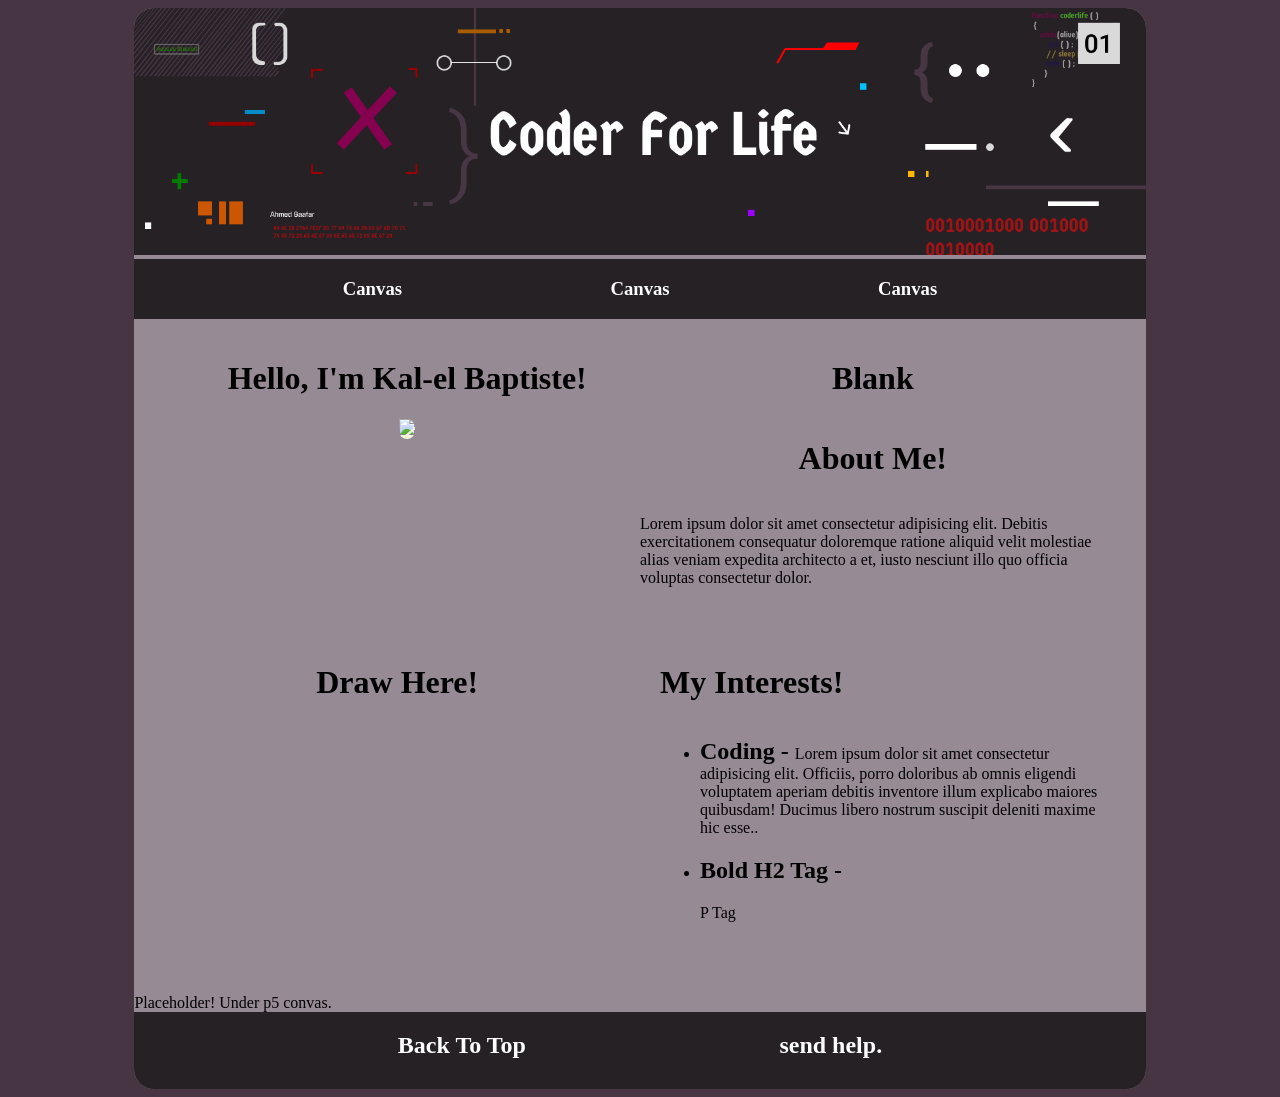
==== index.html @ 422042d4 "p5 canvas doesn't resize properly" ====
<!DOCTYPE html>
<html lang="en">
    <head>
        <meta charset="UTF-8">
        <title>Hello, I'm Kal-el Baptiste!</title>
        <link rel="stylesheet" href="style.css">
    </head>

    <body>
        <div class="main-content">
            <header>

                <div class="banner" id="coder-for-life-div">
                    <img class="round-top" src="images/banner.png">
                </div>
    
                <!-- NAGIVATION BAR -->
                <nav>
                    <div>
                        <div>
                            <a href="#p5-div" class="nav-link">
                                <h3>
                                    Canvas
                                </h3>                            
                            </a>
                        </div>
    
                        <div>
                            <a href="#p5-div" class="nav-link">
                                <h3>
                                    Canvas
                                </h3>                            
                            </a>
                        </div>
    
                        <div>
                            <a href="#p5-div" class="nav-link">
                                <h3>
                                    Canvas
                                </h3>                            
                            </a>
                        </div>
                    </div>
                </nav>
            </header>

            <div class="two-columns" id="start">
                <!-- NAME + PFP -->
                <div id="identity">
                    <h1>
                        Hello, I'm Kal-el Baptiste!
                    </h1>
                    <!-- 200 x 200-->
                    <div class="image-container image-wrapper">
                        <img id="pfp" src="https://media.tenor.com/AkIq9GWuzTUAAAAj/google-emoji.gif">
                    </div>
                </div>
    
                <div >
                    <div class="about-me">
                        <h1>
                            Blank
                        </h1>
                    </div>
                    <div class="about-me">
                        <h1>
                            About Me!
                        </h1>
                        <p>
                            Lorem ipsum dolor sit amet consectetur adipisicing elit. Debitis exercitationem consequatur doloremque ratione aliquid velit molestiae alias veniam expedita architecto a et, iusto nesciunt illo quo officia voluptas consectetur dolor.
                        </p>
                    </div>
                </div>

            </div>
 
            <!-- P5 CANVAS -->
            <div class="two-columns">   
                <div id="p5-div">
                    <h1>Draw Here!</h1>
                    <script src="https://cdn.jsdelivr.net/npm/p5@1.11.8/lib/p5.min.js"></script>
                    <script src="sketch.js"></script>
                </div>

                <!-- INTEREST LIST-->
                <div id="interests">
                    <h1>
                        My Interests!
                    </h1>
                    <ul>
                        <li>
                            <div>
                                <h2 class="inline">
                                    <strong>
                                        Coding -
                                    </strong>
                                </h2>

                                <p class="inline">
                                    Lorem ipsum dolor sit amet consectetur adipisicing elit. Officiis, porro doloribus ab omnis eligendi voluptatem aperiam debitis inventore illum explicabo maiores quibusdam! Ducimus libero nostrum suscipit deleniti maxime hic esse..
                                </p>                                
                            </div>
                        </li>
                        <li>
                            <h2>
                                <strong>
                                    Bold H2 Tag -
                                </strong>
                            </h2>
                            <p>
                                P Tag
                            </p>
                        </li>
                    </ul>
                </div>            
            </div>

            <div>
                Placeholder!
                Under p5 convas.
            </div>

            <footer>
                <nav class="bottom-nav">
                    <div>
                        <div>
                            <h1>
                                Back To Top
                            </h1>
                        </div>
        
                        <div>
                            <h1>
                                send help.
                            </h1>
                        </div>
                    </div>
                </nav>
            </footer>
        </div>

    </body>
</html>
---- style.css ----
/* THis makes padding included in div sizes instead of adding on after */
* {
    box-sizing: border-box;
  }
  
/* Auto scroll is smooth instead of instant */
html {
    scroll-behavior: smooth;
}

body {
    background-color: #473543;
}

nav {
    background-color: #262125;
}

/* The carrot means to only apply to first child */
nav > div {
    display: flex;
    color: white;
    justify-content: space-evenly;
}

footer {
    background-color: #262125;
    color: white;
    padding-left: 10px;
    padding-right: 10px;
    padding-bottom: 10px;
    border-bottom-left-radius: 20px;
    border-bottom-right-radius: 20px;
}

footer > nav > div {
    display: flex;
    color: white;
    justify-content: space-evenly;
}

li {
    margin-bottom: 10px;
}


.main-content {
    margin: auto;
    /* OLD BG COLOR -> rgb(167, 167, 167)  */
    background-color:#968a94;
    width: 80%;
    border-radius: 20px;
}

.banner img{
    width: 100%;
}

.nav-link{
    text-decoration: none;   /* removes underline */
    color: inherit; /* Makes sure the link doesn't turn blue */
}

.image-container{
    background-color: beige;
    border-radius: 100px;
}

.image-wrapper {
    display: inline-block; /* Makes div shrink to inside items */
}

.two-columns {
    display: flex;
    flex-direction: row;
    align-items: baseline;
}

.round-top {
    border-top-left-radius: 20px;
    border-top-right-radius: 20px;
}

.inline{
    display: inline;
}

.list-item-container {
    display: flex;
    align-items: baseline;
    gap: 5px;
}

#coder-for-life-div {
    border-color: white;
    border-width: 4px;
}

#identity{
    display: flex;
    flex-direction: column;
    flex-shrink: 0; /* Displays name on a line instead of wrapping */
    width: 50%;
    align-items: center;
    padding-left: 40px;
}

#p5-div {
    display: flex;
    padding-top: 40px;
    padding-bottom: 40px;
    padding-left: 40px;
    padding-right: 20px;

    width: 50%;
    flex-direction: column;
    align-items: center; /* Centers column items */
}

#interests {
    display: flex;
    flex-direction: column;
    padding-top: 40px;
    padding-bottom: 40px;
    padding-left: 20px;
    padding-right: 40px;
    width: 50%;
}

#pfp {
    width: 100%;
}

#start {
    display: flex;
    justify-content: space-between;
    margin-top: 20px;
}

.about-me {
    display: flex;
    flex-direction: column;
    align-items: center;
    padding-right: 40px;
}

#bottom-nav {
    background-color: none;
}
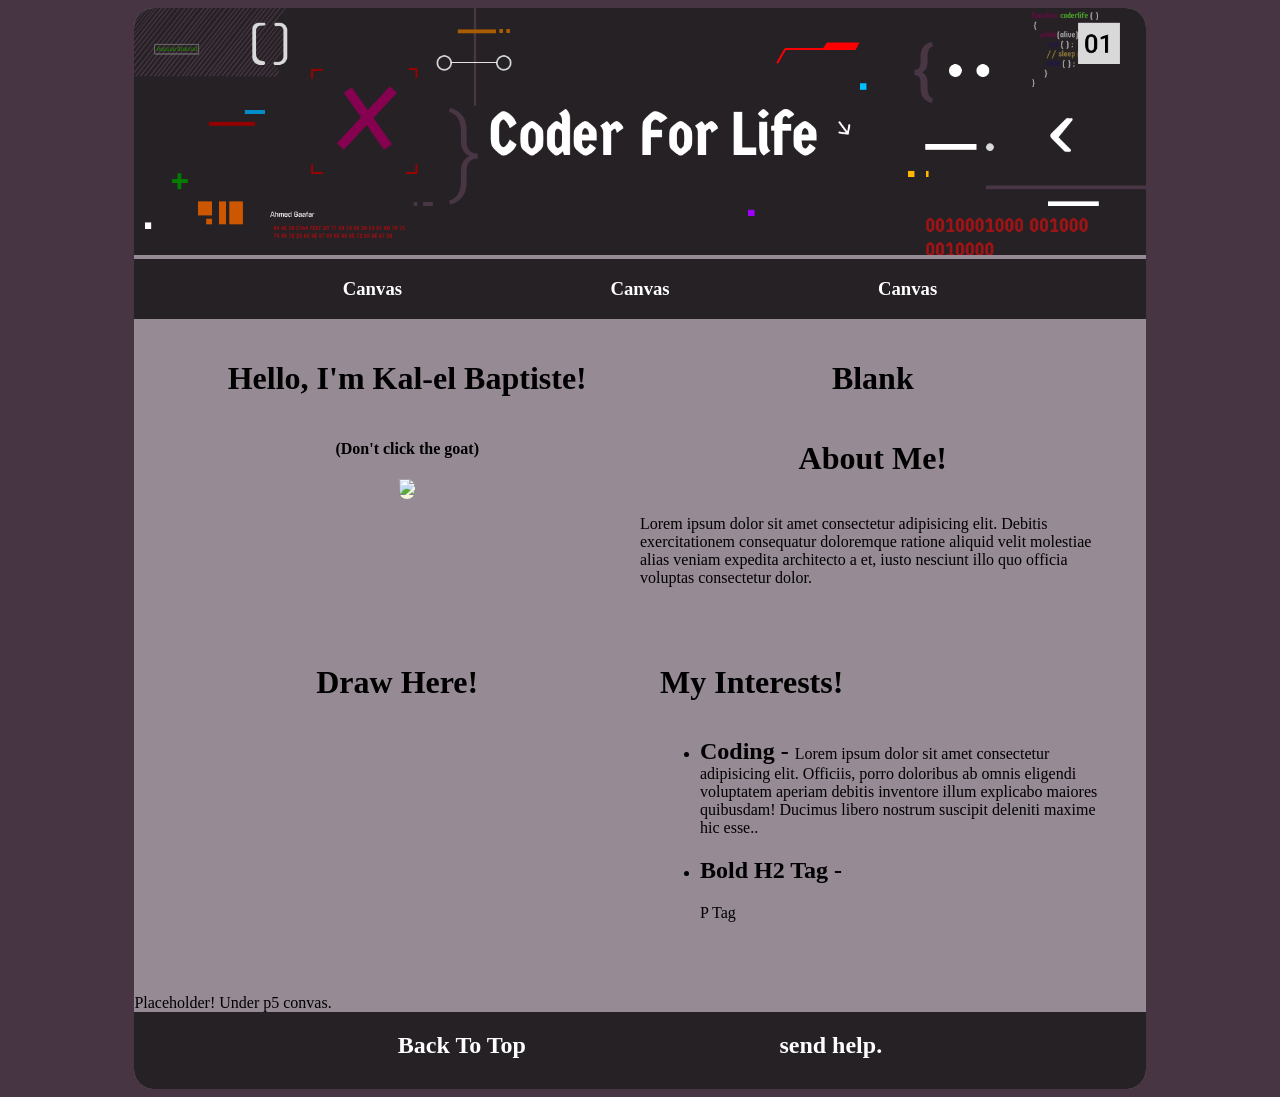
==== commit 834e4977: "pfp bounces and rotates now" ====
--- a/index.html
+++ b/index.html
@@ -4,6 +4,9 @@
         <meta charset="UTF-8">
         <title>Hello, I'm Kal-el Baptiste!</title>
         <link rel="stylesheet" href="style.css">
+        <script src="https://cdn.jsdelivr.net/npm/p5@1.11.8/lib/p5.min.js"></script>
+        <script src="sketch.js"></script>
+        <script defer src="main.js"></script>
     </head>
 
     <body>
@@ -18,7 +21,7 @@
                 <nav>
                     <div>
                         <div>
-                            <a href="#p5-div" class="nav-link">
+                            <a href="#p5-div" id="nav-canvas" class="nav-link">
                                 <h3>
                                     Canvas
                                 </h3>                            
@@ -50,8 +53,9 @@
                     <h1>
                         Hello, I'm Kal-el Baptiste!
                     </h1>
+                    <h4 id="pfp-subheading">(Don't click the goat)</h4>
                     <!-- 200 x 200-->
-                    <div class="image-container image-wrapper">
+                    <div id="pfp-div" class="image-container image-wrapper">
                         <img id="pfp" src="https://media.tenor.com/AkIq9GWuzTUAAAAj/google-emoji.gif">
                     </div>
                 </div>
@@ -78,8 +82,6 @@
             <div class="two-columns">   
                 <div id="p5-div">
                     <h1>Draw Here!</h1>
-                    <script src="https://cdn.jsdelivr.net/npm/p5@1.11.8/lib/p5.min.js"></script>
-                    <script src="sketch.js"></script>
                 </div>
 
                 <!-- INTEREST LIST-->
@@ -120,13 +122,17 @@
                 Under p5 convas.
             </div>
 
+            <!-- FOOTER -->
             <footer>
                 <nav class="bottom-nav">
                     <div>
                         <div>
-                            <h1>
-                                Back To Top
-                            </h1>
+                            <a href="#coder-for-life-div" class="nav-link">
+                                <h1>
+                                    Back To Top
+                                </h1>                                
+                            </a>
+
                         </div>
         
                         <div>
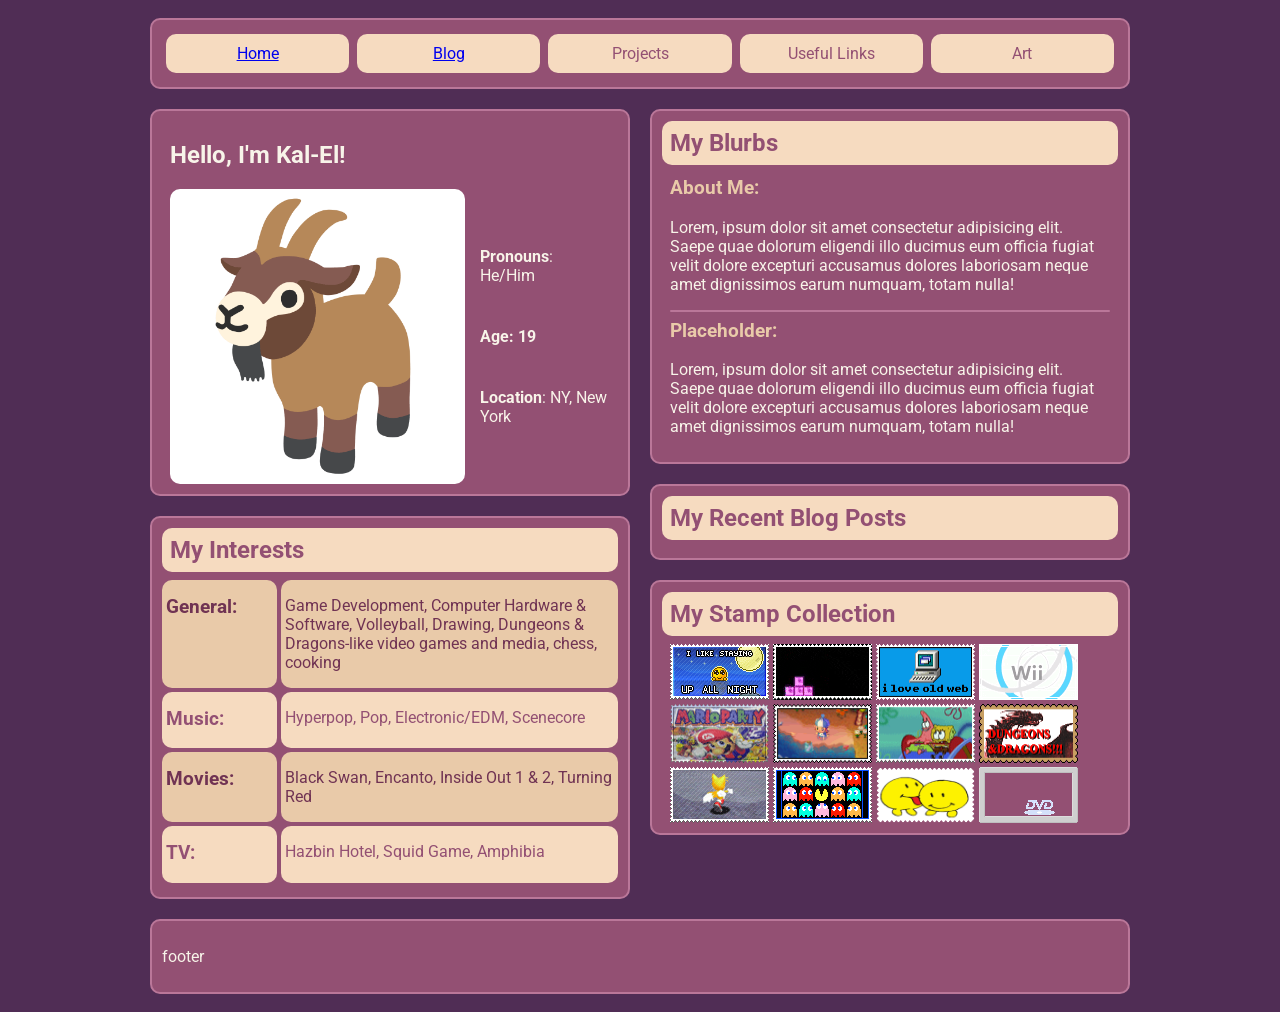
==== commit e37f166f: "total makeover in progress" ====
--- a/index.html
+++ b/index.html
@@ -1,149 +1,158 @@
-<!DOCTYPE html>
+<!doctype html>
 <html lang="en">
-    <head>
-        <meta charset="UTF-8">
-        <title>Hello, I'm Kal-el Baptiste!</title>
-        <link rel="stylesheet" href="style.css">
-        <script src="https://cdn.jsdelivr.net/npm/p5@1.11.8/lib/p5.min.js"></script>
-        <script src="sketch.js"></script>
-        <script defer src="main.js"></script>
-    </head>
-
-    <body>
-        <div class="main-content">
-            <header>
-
-                <div class="banner" id="coder-for-life-div">
-                    <img class="round-top" src="images/banner.png">
-                </div>
-    
-                <!-- NAGIVATION BAR -->
-                <nav>
-                    <div>
-                        <div>
-                            <a href="#p5-div" id="nav-canvas" class="nav-link">
-                                <h3>
-                                    Canvas
-                                </h3>                            
-                            </a>
-                        </div>
-    
-                        <div>
-                            <a href="#p5-div" class="nav-link">
-                                <h3>
-                                    Canvas
-                                </h3>                            
-                            </a>
-                        </div>
-    
-                        <div>
-                            <a href="#p5-div" class="nav-link">
-                                <h3>
-                                    Canvas
-                                </h3>                            
-                            </a>
-                        </div>
-                    </div>
-                </nav>
-            </header>
-
-            <div class="two-columns" id="start">
-                <!-- NAME + PFP -->
-                <div id="identity">
-                    <h1>
-                        Hello, I'm Kal-el Baptiste!
-                    </h1>
-                    <h4 id="pfp-subheading">(Don't click the goat)</h4>
-                    <!-- 200 x 200-->
-                    <div id="pfp-div" class="image-container image-wrapper">
-                        <img id="pfp" src="https://media.tenor.com/AkIq9GWuzTUAAAAj/google-emoji.gif">
-                    </div>
-                </div>
-    
-                <div >
-                    <div class="about-me">
-                        <h1>
-                            Blank
-                        </h1>
-                    </div>
-                    <div class="about-me">
-                        <h1>
-                            About Me!
-                        </h1>
-                        <p>
-                            Lorem ipsum dolor sit amet consectetur adipisicing elit. Debitis exercitationem consequatur doloremque ratione aliquid velit molestiae alias veniam expedita architecto a et, iusto nesciunt illo quo officia voluptas consectetur dolor.
-                        </p>
-                    </div>
-                </div>
-
+  <head>
+    <meta charset="UTF-8" />
+    <meta name="viewport" content="width=device-width, initial-scale=1.0" />
+    <link rel="stylesheet" href="style.css" />
+    <link
+      rel="icon"
+      type="image/gif"
+      href="images\favicons\tumblr_ccd14fd759ad446eeae8bb793a7dcb94_1b501dcc_75.webp"
+    />
+    <title>Kalelium</title>
+  </head>
+  <body>
+    <header>
+      <div id="header-div" class="default-card">
+        <nav>
+          <div><a href="index.html">Home</a></div>
+          <div><a href="blog.html">Blog</a></div>
+          <div>Projects</div>
+          <div>Useful Links</div>
+          <div>Art</div>
+        </nav>
+      </div>
+    </header>
+    <main>
+      <!-- First Column -->
+      <div id="column-1">
+        <!-- Greeting, pfp, & basic info Card-->
+        <div class="default-card">
+          <div id="me" class="content-div">
+            <div id="my-greeting">
+              <h2>Hello, I'm Kal-El!</h2>
             </div>
- 
-            <!-- P5 CANVAS -->
-            <div class="two-columns">   
-                <div id="p5-div">
-                    <h1>Draw Here!</h1>
-                </div>
-
-                <!-- INTEREST LIST-->
-                <div id="interests">
-                    <h1>
-                        My Interests!
-                    </h1>
-                    <ul>
-                        <li>
-                            <div>
-                                <h2 class="inline">
-                                    <strong>
-                                        Coding -
-                                    </strong>
-                                </h2>
-
-                                <p class="inline">
-                                    Lorem ipsum dolor sit amet consectetur adipisicing elit. Officiis, porro doloribus ab omnis eligendi voluptatem aperiam debitis inventore illum explicabo maiores quibusdam! Ducimus libero nostrum suscipit deleniti maxime hic esse..
-                                </p>                                
-                            </div>
-                        </li>
-                        <li>
-                            <h2>
-                                <strong>
-                                    Bold H2 Tag -
-                                </strong>
-                            </h2>
-                            <p>
-                                P Tag
-                            </p>
-                        </li>
-                    </ul>
-                </div>            
+            <div id="pic-and-info">
+              <img src="images/goat.png" />
+              <ul id="me-list">
+                <li><b>Pronouns</b>: He/Him</li>
+                <li><b>Age: 19</b></li>
+                <li><b>Location</b>: NY, New York</li>
+              </ul>
             </div>
-
-            <div>
-                Placeholder!
-                Under p5 convas.
-            </div>
-
-            <!-- FOOTER -->
-            <footer>
-                <nav class="bottom-nav">
-                    <div>
-                        <div>
-                            <a href="#coder-for-life-div" class="nav-link">
-                                <h1>
-                                    Back To Top
-                                </h1>                                
-                            </a>
-
-                        </div>
-        
-                        <div>
-                            <h1>
-                                send help.
-                            </h1>
-                        </div>
-                    </div>
-                </nav>
-            </footer>
+          </div>
         </div>
 
-    </body>
-</html>+        <!-- Interests Card -->
+        <div id="interests" class="default-card title-card">
+          <div id="interest-content-div" class="content-div">
+            <div id="interest-holder">
+              <div id="interest-row-1" class="interest-row">
+                <div id="interest-title-div-1" class="interest-title-div">
+                  <h3>General:</h3>
+                </div>
+                <div id="interest-body-div-1" class="interest-body-div">
+                  <p>
+                    Game Development, Computer Hardware & Software, Volleyball,
+                    Drawing, Dungeons & Dragons-like video games and media,
+                    chess, cooking
+                  </p>
+                </div>
+              </div>
+              <div id="interest-row-2" class="interest-row interest-row-alt">
+                <div id="interest-title-div-2" class="interest-title-div">
+                  <h3>Music:</h3>
+                </div>
+                <div id="interest-body-div-2" class="interest-body-div">
+                  <p>Hyperpop, Pop, Electronic/EDM, Scenecore</p>
+                </div>
+              </div>
+              <div id="interest-row-3" class="interest-row">
+                <div id="interest-title-div-3" class="interest-title-div">
+                  <h3>Movies:</h3>
+                </div>
+                <div id="interest-body-div-3" class="interest-body-div">
+                  <p>Black Swan, Encanto, Inside Out 1 & 2, Turning Red</p>
+                </div>
+              </div>
+              <div id="interest-row-4" class="interest-row interest-row-alt">
+                <div id="interest-title-div-4" class="interest-title-div">
+                  <h3>TV:</h3>
+                </div>
+                <div id="interest-body-div-4" class="interest-body-div">
+                  <p>Hazbin Hotel, Squid Game, Amphibia</p>
+                </div>
+              </div>
+            </div>
+          </div>
+        </div>
+      </div>
+
+      <!-- Second Column -->
+      <div id="column-2">
+        <!-- Blurb Card -->
+        <div id="blurbs" class="default-card title-card">
+          <div class="content-div">
+            <div id="about-me-div" class="blurb-label-div">
+              <h3><b>About Me</b>:</h3>
+            </div>
+            <div>
+              <p>
+                Lorem, ipsum dolor sit amet consectetur adipisicing elit. Saepe
+                quae dolorum eligendi illo ducimus eum officia fugiat velit
+                dolore excepturi accusamus dolores laboriosam neque amet
+                dignissimos earum numquam, totam nulla!
+              </p>
+            </div>
+            <hr />
+            <div class="blurb-label-div">
+              <h3><b>Placeholder</b>:</h3>
+            </div>
+            <div>
+              <p>
+                Lorem, ipsum dolor sit amet consectetur adipisicing elit. Saepe
+                quae dolorum eligendi illo ducimus eum officia fugiat velit
+                dolore excepturi accusamus dolores laboriosam neque amet
+                dignissimos earum numquam, totam nulla!
+              </p>
+            </div>
+          </div>
+        </div>
+
+        <!-- blog card-->
+        <div id="blog-preview" class="default-card title-card">
+          <div class="content-div"></div>
+        </div>
+
+        <!-- Stamps -->
+        <div id="stamps" class="default-card title-card">
+          <div class="content-div">
+            <div id="stamp-div">
+              <div>
+                <img src="images/stamps/i-like-staying-up.gif" />
+                <img src="images/stamps/tetras-stamp.gif" />
+                <img src="images/stamps/i-love-old-web.png" />
+                <img src="images/stamps/wii.gif" />
+                <img src="images\stamps\mario-party.gif" />
+                <img src="images\stamps\animal-crossing-beach.gif" />
+                <img src="images\stamps\spongebob-patrick-rollercoaster.gif" />
+                <img src="images\stamps\dnd-dragon.png" />
+                <img src="images\stamps\tails-walking-circles.webp" />
+                <img src="images\stamps\pacman.gif" />
+                <img src="images\stamps\smile-licking-smile.png" />
+                <img src="images\stamps\dvd-logo.webp" />
+              </div>
+            </div>
+          </div>
+        </div>
+      </div>
+    </main>
+    <footer>
+      <div id="footer-div" class="default-card">
+        <p>footer</p>
+      </div>
+    </footer>
+    <!-- JavaScript File -->
+    <script src="script.js"></script>
+  </body>
+</html>
--- a/style.css
+++ b/style.css
@@ -1,149 +1,287 @@
-/* THis makes padding included in div sizes instead of adding on after */
-* {
-    box-sizing: border-box;
+@import url("https://fonts.googleapis.com/css2?family=Roboto:wght@300;400;500;700&display=swap");
+
+html {
+  display: flex;
+  justify-content: center;
+}
+
+body {
+  background-color: #502d55;
+
+  font-family: "Roboto", sans-serif;
+
+  display: flex;
+  flex-direction: column;
+  align-items: center;
+
+  width: 100%;
+  max-width: 1000px;
+}
+
+main,
+header,
+footer {
+  display: flex;
+  justify-content: center;
+
+  width: 100%;
+}
+
+#header-div,
+#footer-div {
+  width: 100%;
+}
+
+nav {
+  display: flex;
+  justify-content: space-evenly;
+  width: 100%;
+}
+
+nav div {
+  background-color: #f6dbc0;
+  color: #935073;
+
+  display: flex;
+  justify-content: center;
+  align-items: center;
+
+  border-radius: 10px;
+
+  margin: 4px;
+  padding: 10px;
+
+  width: 100%;
+}
+
+#column-1,
+#column-2 {
+  display: flex;
+  flex-direction: column;
+
+  width: 50%;
+}
+
+#me img {
+  border-radius: 10px;
+
+  width: 67%;
+}
+
+#pic-and-info {
+  display: flex;
+}
+
+#me-list {
+  display: flex;
+
+  flex-direction: column;
+  justify-content: space-evenly;
+
+  padding-left: 15px;
+  list-style-type: none;
+}
+
+#interest-content-div {
+  padding: 0;
+}
+
+.interest-row {
+  display: flex;
+
+  margin-bottom: 4px;
+}
+
+.interest-row div {
+  background-color: #e9caa9;
+  color: #703353;
+}
+
+.interest-row-alt div {
+  background-color: #f6dbc0;
+  color: #935073;
+}
+
+.interest-title-div {
+  background-color: blanchedalmond;
+
+  font-weight: bold;
+
+  border-radius: 10px;
+
+  margin-right: 4px;
+
+  padding-left: 4px;
+
+  width: 25%;
+}
+
+.interest-title-div h3 {
+  margin-top: 16px;
+}
+
+.interest-body-div {
+  background-color: blue;
+
+  border-radius: 10px;
+
+  padding-left: 4px;
+
+  width: 75%;
+}
+
+.blurb-label-div h3 {
+  color: #e9caa9;
+
+  margin-top: 4px;
+}
+
+hr {
+  border: none;
+  border-radius: 20px;
+  background-color: #ba7799;
+
+  height: 2px;
+}
+
+.default-card {
+  margin: 10px;
+  padding: 10px;
+
+  border-style: solid;
+  border-color: #ba7799;
+  border-width: 2px;
+  border-radius: 10px;
+
+  background-color: #935073;
+  color: #f8f4e9;
+
+  display: flex;
+}
+
+.content-div {
+  padding-left: 8px;
+  padding-right: 8px;
+}
+
+.title-card {
+  flex-direction: column;
+  align-content: center;
+}
+
+.title-div {
+  background-color: #f6dbc0;
+  color: #935073;
+
+  border-radius: 10px;
+
+  margin-bottom: 8px;
+
+  padding-left: 8px;
+}
+
+.title-div h2 {
+  margin-top: 8px;
+  margin-bottom: 8px;
+}
+
+#stamp-div {
+  display: flex;
+  justify-content: center;
+}
+
+#stamp-div div {
+  display: flex;
+  flex-wrap: wrap;
+  gap: 4px;
+}
+
+#stamp-div img {
+  width: 99px;
+}
+
+/* Blog Specific */
+#blog-holder-div {
+  display: flex;
+  flex-direction: column-reverse;
+
+  width: 100%;
+}
+
+/* Blog open/close div button functionality */
+details:not([open]) .blog-summary > :nth-child(2) {
+  display: none;
+}
+
+details[open] .blog-summary > :first-child {
+  display: none;
+}
+
+summary {
+  cursor: pointer;
+  list-style: none;
+}
+
+.blog-summary div {
+  background-color: #f6dbc0;
+
+  border-radius: 5px;
+
+  display: flex;
+  justify-content: center;
+
+  margin-top: 16px;
+  margin-bottom: 16px;
+}
+
+.blog-summary div p {
+  color: #935073;
+
+  margin-top: 2px;
+  margin-bottom: 2px;
+}
+
+.blog-subheading-div {
+  margin-bottom: 8px;
+}
+
+.blog-subheading-div h3 {
+  margin-top: 4px;
+  margin-bottom: 0px;
+}
+
+.blog-date-div p {
+  margin: 0px;
+}
+
+.exit-button {
+  cursor: pointer;
+
+  background-color: #f6dbc0;
+  color: #935073;
+
+  border-color: #502d55;
+  border-style: solid;
+  border-radius: 10px;
+
+  width: 100%;
+}
+
+img {
+  max-width: 100%;
+}
+
+/* Mobile Styling */
+@media (max-width: 768px) {
+  main {
+    flex-direction: column; /* Switches alignment to vertical */
   }
-  
-/* Auto scroll is smooth instead of instant */
-html {
-    scroll-behavior: smooth;
-}
-
-body {
-    background-color: #473543;
-}
-
-nav {
-    background-color: #262125;
-}
-
-/* The carrot means to only apply to first child */
-nav > div {
-    display: flex;
-    color: white;
-    justify-content: space-evenly;
-}
-
-footer {
-    background-color: #262125;
-    color: white;
-    padding-left: 10px;
-    padding-right: 10px;
-    padding-bottom: 10px;
-    border-bottom-left-radius: 20px;
-    border-bottom-right-radius: 20px;
-}
-
-footer > nav > div {
-    display: flex;
-    color: white;
-    justify-content: space-evenly;
-}
-
-li {
-    margin-bottom: 10px;
-}
-
-
-.main-content {
-    margin: auto;
-    /* OLD BG COLOR -> rgb(167, 167, 167)  */
-    background-color:#968a94;
-    width: 80%;
-    border-radius: 20px;
-}
-
-.banner img{
-    width: 100%;
-}
-
-.nav-link{
-    text-decoration: none;   /* removes underline */
-    color: inherit; /* Makes sure the link doesn't turn blue */
-}
-
-.image-container{
-    background-color: beige;
-    border-radius: 100px;
-}
-
-.image-wrapper {
-    display: inline-block; /* Makes div shrink to inside items */
-}
-
-.two-columns {
-    display: flex;
-    flex-direction: row;
-    align-items: baseline;
-}
-
-.round-top {
-    border-top-left-radius: 20px;
-    border-top-right-radius: 20px;
-}
-
-.inline{
-    display: inline;
-}
-
-.list-item-container {
-    display: flex;
-    align-items: baseline;
-    gap: 5px;
-}
-
-#coder-for-life-div {
-    border-color: white;
-    border-width: 4px;
-}
-
-#identity{
+  #column-1,
+  #column-2 {
     display: flex;
     flex-direction: column;
-    flex-shrink: 0; /* Displays name on a line instead of wrapping */
-    width: 50%;
-    align-items: center;
-    padding-left: 40px;
-}
-
-#p5-div {
-    display: flex;
-    padding-top: 40px;
-    padding-bottom: 40px;
-    padding-left: 40px;
-    padding-right: 20px;
-
-    width: 50%;
-    flex-direction: column;
-    align-items: center; /* Centers column items */
-}
-
-#interests {
-    display: flex;
-    flex-direction: column;
-    padding-top: 40px;
-    padding-bottom: 40px;
-    padding-left: 20px;
-    padding-right: 40px;
-    width: 50%;
-}
-
-#pfp {
+
+    /* Ensures columns expand to fill vertical space*/
     width: 100%;
-}
-
-#start {
-    display: flex;
-    justify-content: space-between;
-    margin-top: 20px;
-}
-
-.about-me {
-    display: flex;
-    flex-direction: column;
-    align-items: center;
-    padding-right: 40px;
-}
-
-#bottom-nav {
-    background-color: none;
-}+  }
+}
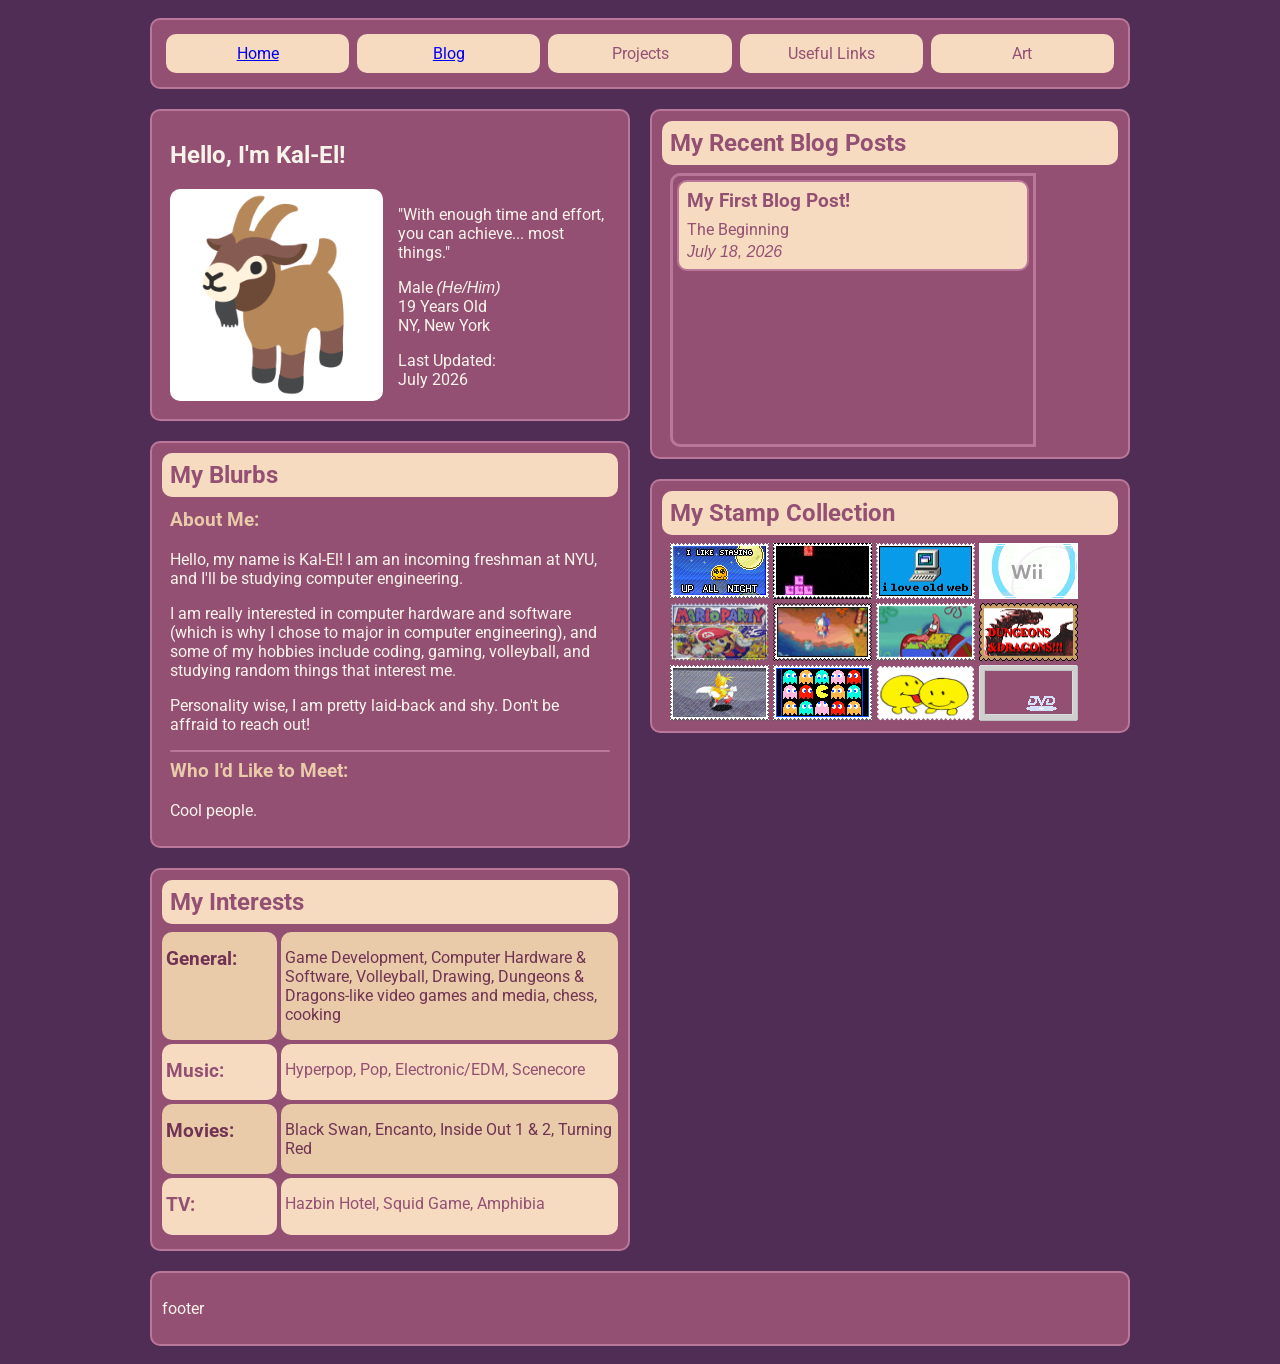
==== commit 4b849938: "blog preview section added" ====
--- a/index.html
+++ b/index.html
@@ -33,12 +33,62 @@
               <h2>Hello, I'm Kal-El!</h2>
             </div>
             <div id="pic-and-info">
-              <img src="images/goat.png" />
-              <ul id="me-list">
-                <li><b>Pronouns</b>: He/Him</li>
-                <li><b>Age: 19</b></li>
-                <li><b>Location</b>: NY, New York</li>
-              </ul>
+              <div id="pic">
+                <img src="images/goat.png" />
+              </div>
+              <div id="info">
+                <div>
+                  <p>
+                    "With enough time and effort, you can achieve... most
+                    things."
+                  </p>
+                </div>
+                <div>
+                  <ul id="me-list">
+                    <li>Male <i>(He/Him)</i></li>
+                    <li>19 Years Old</li>
+                    <li>NY, New York</li>
+                  </ul>
+                </div>
+                <div>
+                  <p>
+                    Last Updated: <br />
+                    July 2026
+                  </p>
+                </div>
+              </div>
+            </div>
+          </div>
+        </div>
+
+        <!-- Blurb Card -->
+        <div id="blurbs" class="default-card title-card">
+          <div class="content-div">
+            <div id="about-me-div" class="blurb-label-div">
+              <h3><b>About Me</b>:</h3>
+            </div>
+            <div>
+              <p>
+                Hello, my name is Kal-El! I am an incoming freshman at NYU, and
+                I'll be studying computer engineering.
+              </p>
+              <p>
+                I am really interested in computer hardware and software (which
+                is why I chose to major in computer engineering), and some of my
+                hobbies include coding, gaming, volleyball, and studying random
+                things that interest me.
+              </p>
+              <p>
+                Personality wise, I am pretty laid-back and shy. Don't be
+                affraid to reach out!
+              </p>
+            </div>
+            <hr />
+            <div class="blurb-label-div">
+              <h3><b>Who I'd Like to Meet</b>:</h3>
+            </div>
+            <div>
+              <p>Cool people.</p>
             </div>
           </div>
         </div>
@@ -90,38 +140,11 @@
 
       <!-- Second Column -->
       <div id="column-2">
-        <!-- Blurb Card -->
-        <div id="blurbs" class="default-card title-card">
+        <!-- blog card-->
+        <div id="blog-previews" class="default-card title-card">
           <div class="content-div">
-            <div id="about-me-div" class="blurb-label-div">
-              <h3><b>About Me</b>:</h3>
-            </div>
-            <div>
-              <p>
-                Lorem, ipsum dolor sit amet consectetur adipisicing elit. Saepe
-                quae dolorum eligendi illo ducimus eum officia fugiat velit
-                dolore excepturi accusamus dolores laboriosam neque amet
-                dignissimos earum numquam, totam nulla!
-              </p>
-            </div>
-            <hr />
-            <div class="blurb-label-div">
-              <h3><b>Placeholder</b>:</h3>
-            </div>
-            <div>
-              <p>
-                Lorem, ipsum dolor sit amet consectetur adipisicing elit. Saepe
-                quae dolorum eligendi illo ducimus eum officia fugiat velit
-                dolore excepturi accusamus dolores laboriosam neque amet
-                dignissimos earum numquam, totam nulla!
-              </p>
-            </div>
+            <div id="blog-preview-container"></div>
           </div>
-        </div>
-
-        <!-- blog card-->
-        <div id="blog-preview" class="default-card title-card">
-          <div class="content-div"></div>
         </div>
 
         <!-- Stamps -->
--- a/style.css
+++ b/style.css
@@ -65,20 +65,39 @@
 #me img {
   border-radius: 10px;
 
+  /*
   width: 67%;
+  */
 }
 
 #pic-and-info {
   display: flex;
+  align-items: center;
+  margin-bottom: 4px;
+}
+
+#pic-and-info img {
+}
+
+#pic {
+  width: 50%;
+  min-width: 150px;
+}
+
+#info {
+  width: 50%;
+  padding-left: 15px;
 }
 
 #me-list {
   display: flex;
 
   flex-direction: column;
-  justify-content: space-evenly;
-
-  padding-left: 15px;
+  justify-content: flex-end;
+
+  margin: 0px;
+
+  padding-left: 0px;
   list-style-type: none;
 }
 
@@ -198,6 +217,56 @@
 
 #stamp-div img {
   width: 99px;
+}
+
+#blog-preview-container {
+  display: flex;
+  flex-direction: column;
+
+  background-color: #935073;
+
+  border-style: solid;
+  border-color: #ba7799;
+  border-top-left-radius: 10px;
+  border-bottom-left-radius: 10px;
+
+  overflow-y: scroll;
+
+  gap: 12px;
+  padding: 4px;
+
+  height: 260px;
+  width: 80%;
+}
+
+.blog-preview {
+  background-color: #f6dbc0;
+  color: #935073;
+
+  border-radius: 10px;
+  border-style: solid;
+  border-width: 2px;
+  border-color: #ba7799;
+
+  padding-left: 8px;
+  padding-bottom: 8px;
+}
+
+.blog-preview h3 {
+  margin-top: 8px;
+}
+
+.blog-preview-title-div h3 {
+  margin-bottom: 8px;
+}
+
+.blog-preview-subtitle-div p {
+  margin-top: 0;
+  margin-bottom: 4px;
+}
+
+.blog-date-div {
+  font-style: italic;
 }
 
 /* Blog Specific */
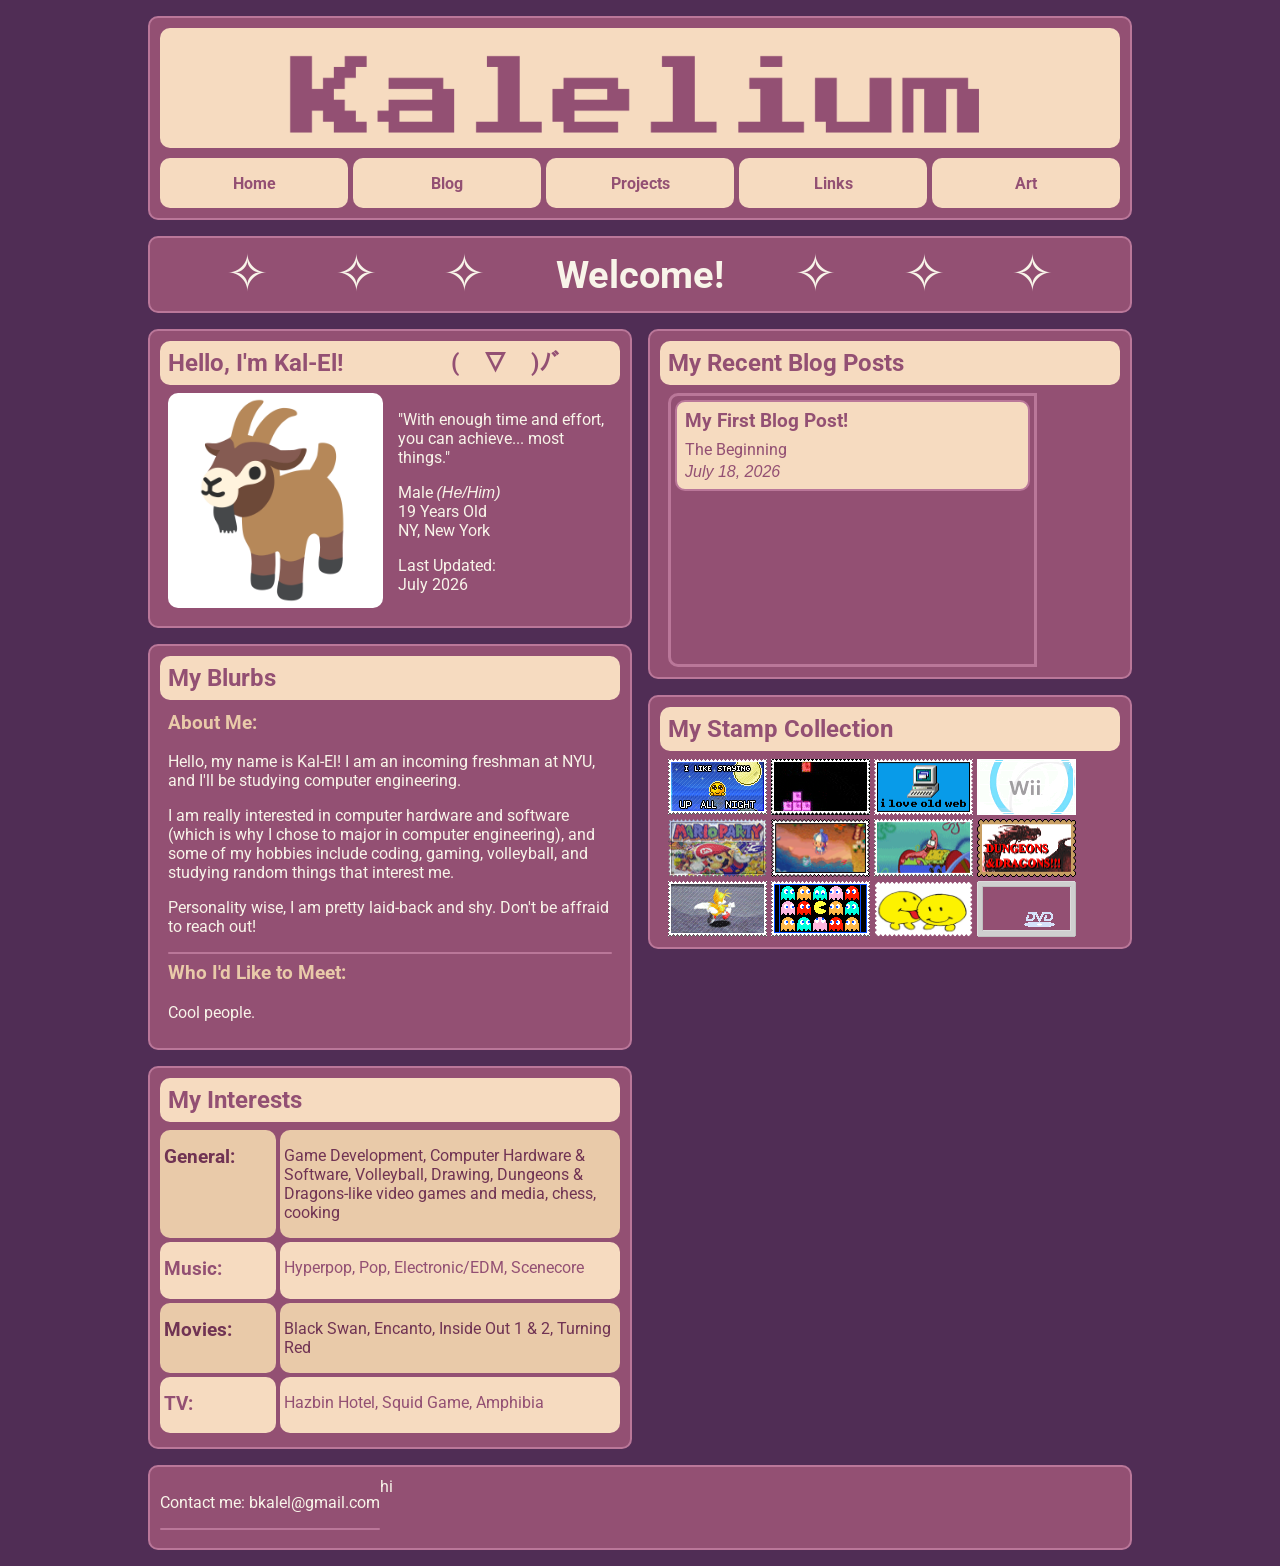
==== commit 9dbb8b34: "banner added + my card updated" ====
--- a/index.html
+++ b/index.html
@@ -13,25 +13,67 @@
   </head>
   <body>
     <header>
-      <div id="header-div" class="default-card">
-        <nav>
-          <div><a href="index.html">Home</a></div>
-          <div><a href="blog.html">Blog</a></div>
-          <div>Projects</div>
-          <div>Useful Links</div>
-          <div>Art</div>
-        </nav>
+      <div id="header-div">
+        <div id="nav-banner-div" class="default-card">
+          <div id="banner-div"></div>
+          <nav>
+            <a href="index.html">
+              <div>
+                <p>Home</p>
+              </div>
+            </a>
+
+            <a href="blog.html">
+              <div>
+                <p>Blog</p>
+              </div>
+            </a>
+
+            <a href="projects.html">
+              <div>
+                <p>Projects</p>
+              </div>
+            </a>
+
+            <a href="links.html">
+              <div>
+                <p>Links</p>
+              </div>
+            </a>
+
+            <a href="art.html">
+              <div>
+                <p>Art</p>
+              </div>
+            </a>
+          </nav>
+        </div>
+        <div id="header-message-div" class="default-card">
+          <p class="decoration">✧</p>
+          <p class="decoration">✧</p>
+          <p class="decoration">✧</p>
+          <h1>Welcome!</h1>
+          <p class="decoration">✧</p>
+          <p class="decoration">✧</p>
+          <p class="decoration">✧</p>
+        </div>
       </div>
     </header>
     <main>
       <!-- First Column -->
       <div id="column-1">
         <!-- Greeting, pfp, & basic info Card-->
-        <div class="default-card">
+        <div class="default-card title-card">
+          <div id="personal-greeting-div" class="title-div">
+            <div>
+              <h2>Hello, I'm Kal-El!</h2>
+            </div>
+            <div>
+              <h2>(￣▽￣)ﾉﾞ</h2>
+            </div>
+          </div>
           <div id="me" class="content-div">
-            <div id="my-greeting">
-              <h2>Hello, I'm Kal-El!</h2>
-            </div>
+            <div id="my-greeting"></div>
             <div id="pic-and-info">
               <div id="pic">
                 <img src="images/goat.png" />
@@ -172,7 +214,11 @@
     </main>
     <footer>
       <div id="footer-div" class="default-card">
-        <p>footer</p>
+        <div>
+          <p>Contact me: bkalel@gmail.com</p>
+          <hr />
+        </div>
+        <div>hi</div>
       </div>
     </footer>
     <!-- JavaScript File -->
--- a/style.css
+++ b/style.css
@@ -6,6 +6,9 @@
 }
 
 body {
+  cursor:
+    url(https://github.com/ismailhromcik95/ismile.neocities.org/raw/refs/heads/main/MONS/assets/cursors/default.cur),
+    default;
   background-color: #502d55;
 
   font-family: "Roboto", sans-serif;
@@ -27,31 +30,94 @@
   width: 100%;
 }
 
+header {
+  flex-direction: column;
+  align-items: center;
+}
+
 #header-div,
 #footer-div {
   width: 100%;
+  max-width: 1000px;
+}
+
+#header-div {
+  display: flex;
+  flex-direction: column;
+
+  box-sizing: border-box;
+}
+
+#nav-banner-div {
+  display: flex;
+  flex-direction: column;
+  gap: 10px;
+}
+
+.dksl {
+  color: #935073;
+}
+
+#banner-div {
+  width: 100%;
+  height: 120px;
+  background-image: url("images/banners/Kalelium.png");
+  background-image: url("images/banners/Kalelium-light-purple.png");
+  background-image: url("images/banners/Kalelium-beige-purple.png");
+
+  background-size: cover;
+  background-position: center;
+
+  border-color: #ba7799;
+  border-radius: 10px;
 }
 
 nav {
   display: flex;
   justify-content: space-evenly;
   width: 100%;
-}
-
-nav div {
-  background-color: #f6dbc0;
-  color: #935073;
+
+  gap: 5px;
+}
+
+nav a {
+  background-color: #f6dbc0;
+  color: #935073;
+  font-weight: bold;
 
   display: flex;
   justify-content: center;
   align-items: center;
 
-  border-radius: 10px;
+  text-decoration: none;
+
+  border-radius: 10px;
+  width: 100%;
+  max-height: 50px;
+}
+
+nav p {
+  padding-left: 2px;
+  padding-right: 2px;
+}
+
+#header-message-div {
+  display: flex;
+  justify-content: space-evenly;
+  align-items: center;
+}
+
+#header-message-div h1 {
+  font-size: 3cqw;
 
   margin: 4px;
-  padding: 10px;
-
-  width: 100%;
+}
+
+.decoration {
+  font-size: 4cqw;
+  margin: 0px;
+
+  line-height: 0.8;
 }
 
 #column-1,
@@ -60,6 +126,24 @@
   flex-direction: column;
 
   width: 50%;
+}
+
+#personal-greeting-div {
+  display: flex;
+  align-items: baseline;
+}
+
+#personal-greeting-div :nth-child(2) {
+  text-align: center;
+}
+
+#personal-greeting-div :nth-child(2) h2 {
+  margin-top: 0px;
+}
+
+#personal-greeting-div div {
+  width: 50%;
+  text-wrap: nowrap;
 }
 
 #me img {
@@ -164,7 +248,7 @@
 }
 
 .default-card {
-  margin: 10px;
+  margin: 8px;
   padding: 10px;
 
   border-style: solid;
@@ -267,6 +351,11 @@
 
 .blog-date-div {
   font-style: italic;
+}
+
+.footer-div {
+  display: flex;
+  flex-direction: column;
 }
 
 /* Blog Specific */
@@ -353,4 +442,18 @@
     /* Ensures columns expand to fill vertical space*/
     width: 100%;
   }
-}
+  #header-message-div h1 {
+    font-size: revert;
+  }
+
+  .decoration {
+    font-size: revert;
+    font-size: 20px;
+  }
+}
+
+@media (max-width: 400px) {
+  #personal-greeting-div {
+    flex-direction: column;
+  }
+}
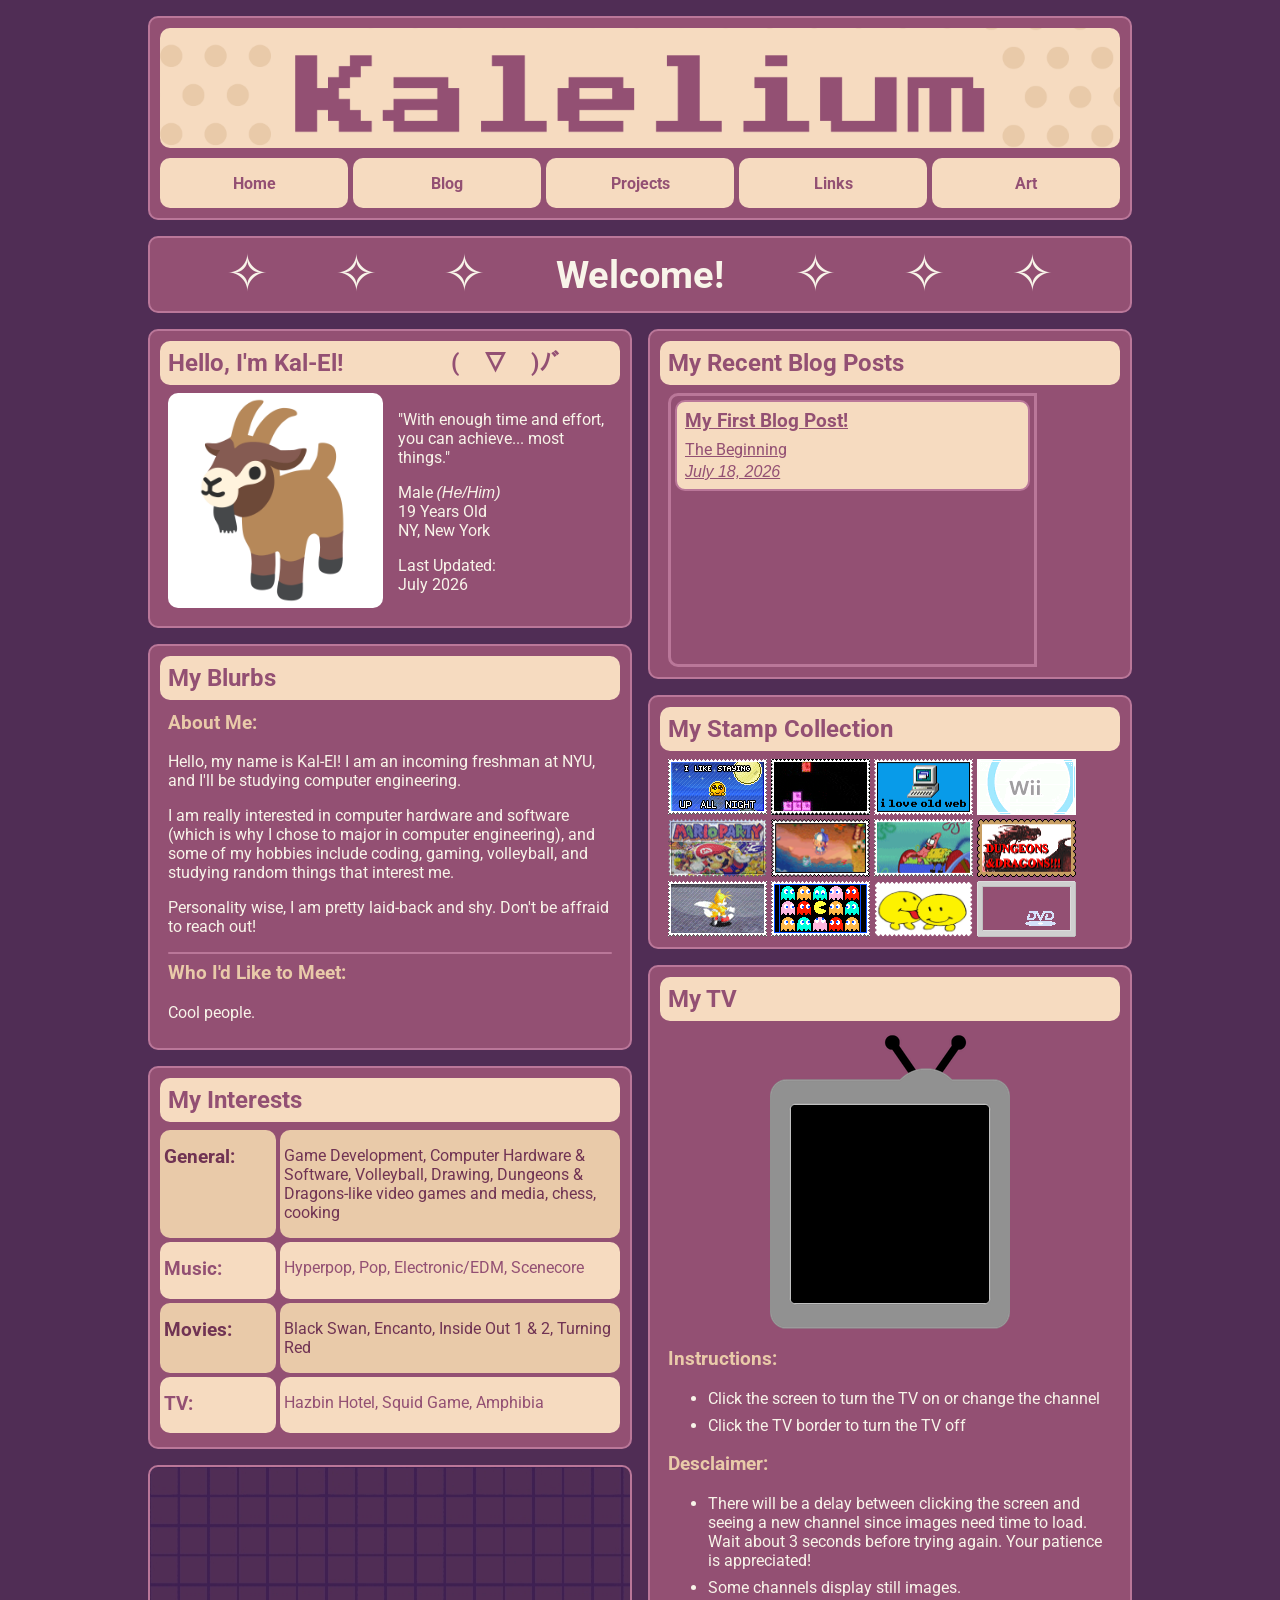
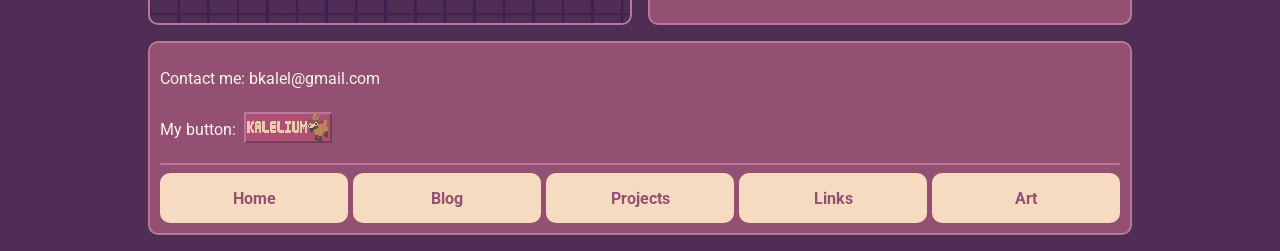
==== commit 2ad40502: "construction pages, filler img, tv shows+, banner, welcome card" ====
--- a/index.html
+++ b/index.html
@@ -178,6 +178,11 @@
             </div>
           </div>
         </div>
+
+        <!-- Image Card -->
+        <div id="filler-image" class="default-card">
+          <div class="content-div"></div>
+        </div>
       </div>
 
       <!-- Second Column -->
@@ -210,15 +215,94 @@
             </div>
           </div>
         </div>
+
+        <!-- Television -->
+        <div id="television" class="default-card title-card">
+          <div class="title-div">
+            <h2>My TV</h2>
+          </div>
+          <div class="content-div">
+            <div id="tv-content-div">
+              <div id="tv-div">
+                <img src="images/tv/tv.png" onclick="turnOffTV()" />
+                <div id="tv-show-div">
+                  <img id="tv-screen" />
+                </div>
+              </div>
+            </div>
+            <div id="instructions-div">
+              <h3><b>Instructions</b>:</h3>
+              <ul>
+                <li>
+                  Click the screen to turn the TV on or change the channel
+                </li>
+                <li>Click the TV border to turn the TV off</li>
+              </ul>
+              <h3><b>Desclaimer</b>:</h3>
+              <ul>
+                <li>
+                  There will be a delay between clicking the screen and seeing a
+                  new channel since images need time to load. Wait about 3
+                  seconds before trying again. Your patience is appreciated!
+                </li>
+                <li>Some channels display still images.</li>
+              </ul>
+            </div>
+          </div>
+        </div>
       </div>
     </main>
     <footer>
       <div id="footer-div" class="default-card">
         <div>
           <p>Contact me: bkalel@gmail.com</p>
+        </div>
+        <div id="web-button-div">
+          <div><p>My button: &nbsp</p></div>
+          <div>
+            <a
+              href="https://kal-elbaptiste.github.io/myPersonalWebsite/index.html"
+              target="_blank"
+              ><img src="images/buttons/animated-kalelium-button.gif"
+            /></a>
+          </div>
+        </div>
+        <div>
           <hr />
         </div>
-        <div>hi</div>
+        <div>
+          <nav>
+            <a href="index.html">
+              <div>
+                <p>Home</p>
+              </div>
+            </a>
+
+            <a href="blog.html">
+              <div>
+                <p>Blog</p>
+              </div>
+            </a>
+
+            <a href="projects.html">
+              <div>
+                <p>Projects</p>
+              </div>
+            </a>
+
+            <a href="links.html">
+              <div>
+                <p>Links</p>
+              </div>
+            </a>
+
+            <a href="art.html">
+              <div>
+                <p>Art</p>
+              </div>
+            </a>
+          </nav>
+        </div>
       </div>
     </footer>
     <!-- JavaScript File -->
--- a/style.css
+++ b/style.css
@@ -3,12 +3,13 @@
 html {
   display: flex;
   justify-content: center;
-}
-
-body {
+
   cursor:
     url(https://github.com/ismailhromcik95/ismile.neocities.org/raw/refs/heads/main/MONS/assets/cursors/default.cur),
     default;
+}
+
+body {
   background-color: #502d55;
 
   font-family: "Roboto", sans-serif;
@@ -39,9 +40,7 @@
 #footer-div {
   width: 100%;
   max-width: 1000px;
-}
-
-#header-div {
+
   display: flex;
   flex-direction: column;
 
@@ -55,7 +54,7 @@
 }
 
 .dksl {
-  color: #935073;
+  color: #e9caa9;
 }
 
 #banner-div {
@@ -64,6 +63,7 @@
   background-image: url("images/banners/Kalelium.png");
   background-image: url("images/banners/Kalelium-light-purple.png");
   background-image: url("images/banners/Kalelium-beige-purple.png");
+  background-image: url("images/banners/Kalelium-dot-beige-purple.png");
 
   background-size: cover;
   background-position: center;
@@ -160,9 +160,6 @@
   margin-bottom: 4px;
 }
 
-#pic-and-info img {
-}
-
 #pic {
   width: 50%;
   min-width: 150px;
@@ -231,6 +228,11 @@
   padding-left: 4px;
 
   width: 75%;
+}
+
+#filler-image {
+  background-image: url("images/backgrounds/grid background.jpg");
+  height: 100%;
 }
 
 .blurb-label-div h3 {
@@ -303,6 +305,40 @@
   width: 99px;
 }
 
+#tv-content-div {
+  display: flex;
+  justify-content: center;
+}
+
+#tv-div {
+  display: flex;
+  justify-content: center;
+
+  width: fit-content;
+  position: relative;
+}
+
+#tv-show-div {
+  position: absolute;
+  top: 75px;
+  left: 20px;
+}
+
+#tv-show-div img {
+  width: 200px;
+  height: 200px;
+
+  border-radius: 5px;
+}
+
+#instructions-div h3 {
+  color: #e9caa9;
+}
+
+#instructions-div li {
+  margin-bottom: 8px;
+}
+
 #blog-preview-container {
   display: flex;
   flex-direction: column;
@@ -356,6 +392,15 @@
 .footer-div {
   display: flex;
   flex-direction: column;
+}
+
+#web-button-div {
+  display: flex;
+  align-items: center;
+}
+
+#web-button-div img {
+  width: 88px;
 }
 
 /* Blog Specific */
@@ -450,6 +495,10 @@
     font-size: revert;
     font-size: 20px;
   }
+
+  #filler-image {
+    display: none;
+  }
 }
 
 @media (max-width: 400px) {
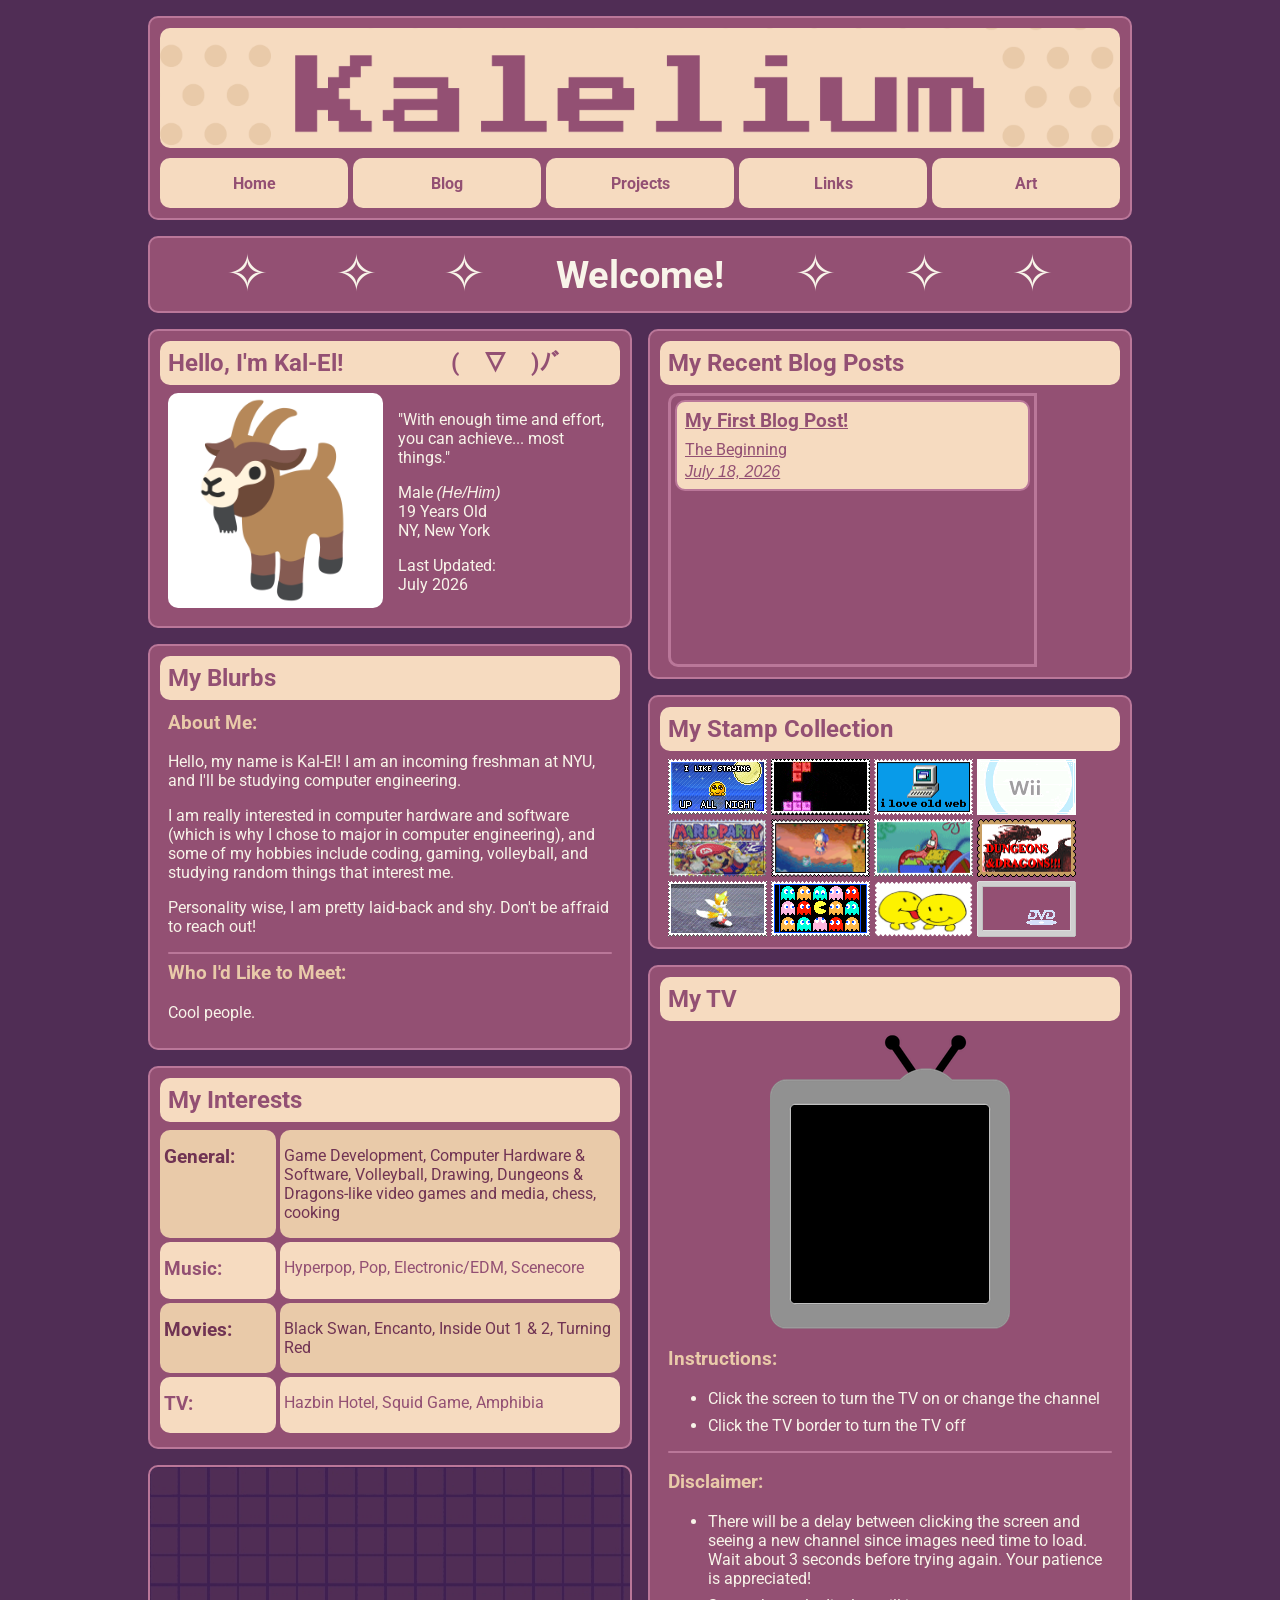
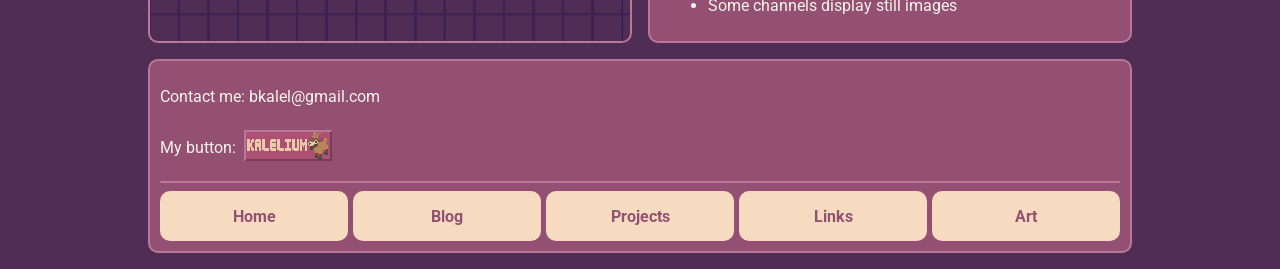
==== commit 78670300: "spelling corrections" ====
--- a/index.html
+++ b/index.html
@@ -238,14 +238,17 @@
                 </li>
                 <li>Click the TV border to turn the TV off</li>
               </ul>
-              <h3><b>Desclaimer</b>:</h3>
+              <div>
+                <hr />
+              </div>
+              <h3><b>Disclaimer</b>:</h3>
               <ul>
                 <li>
                   There will be a delay between clicking the screen and seeing a
                   new channel since images need time to load. Wait about 3
                   seconds before trying again. Your patience is appreciated!
                 </li>
-                <li>Some channels display still images.</li>
+                <li>Some channels display still images</li>
               </ul>
             </div>
           </div>
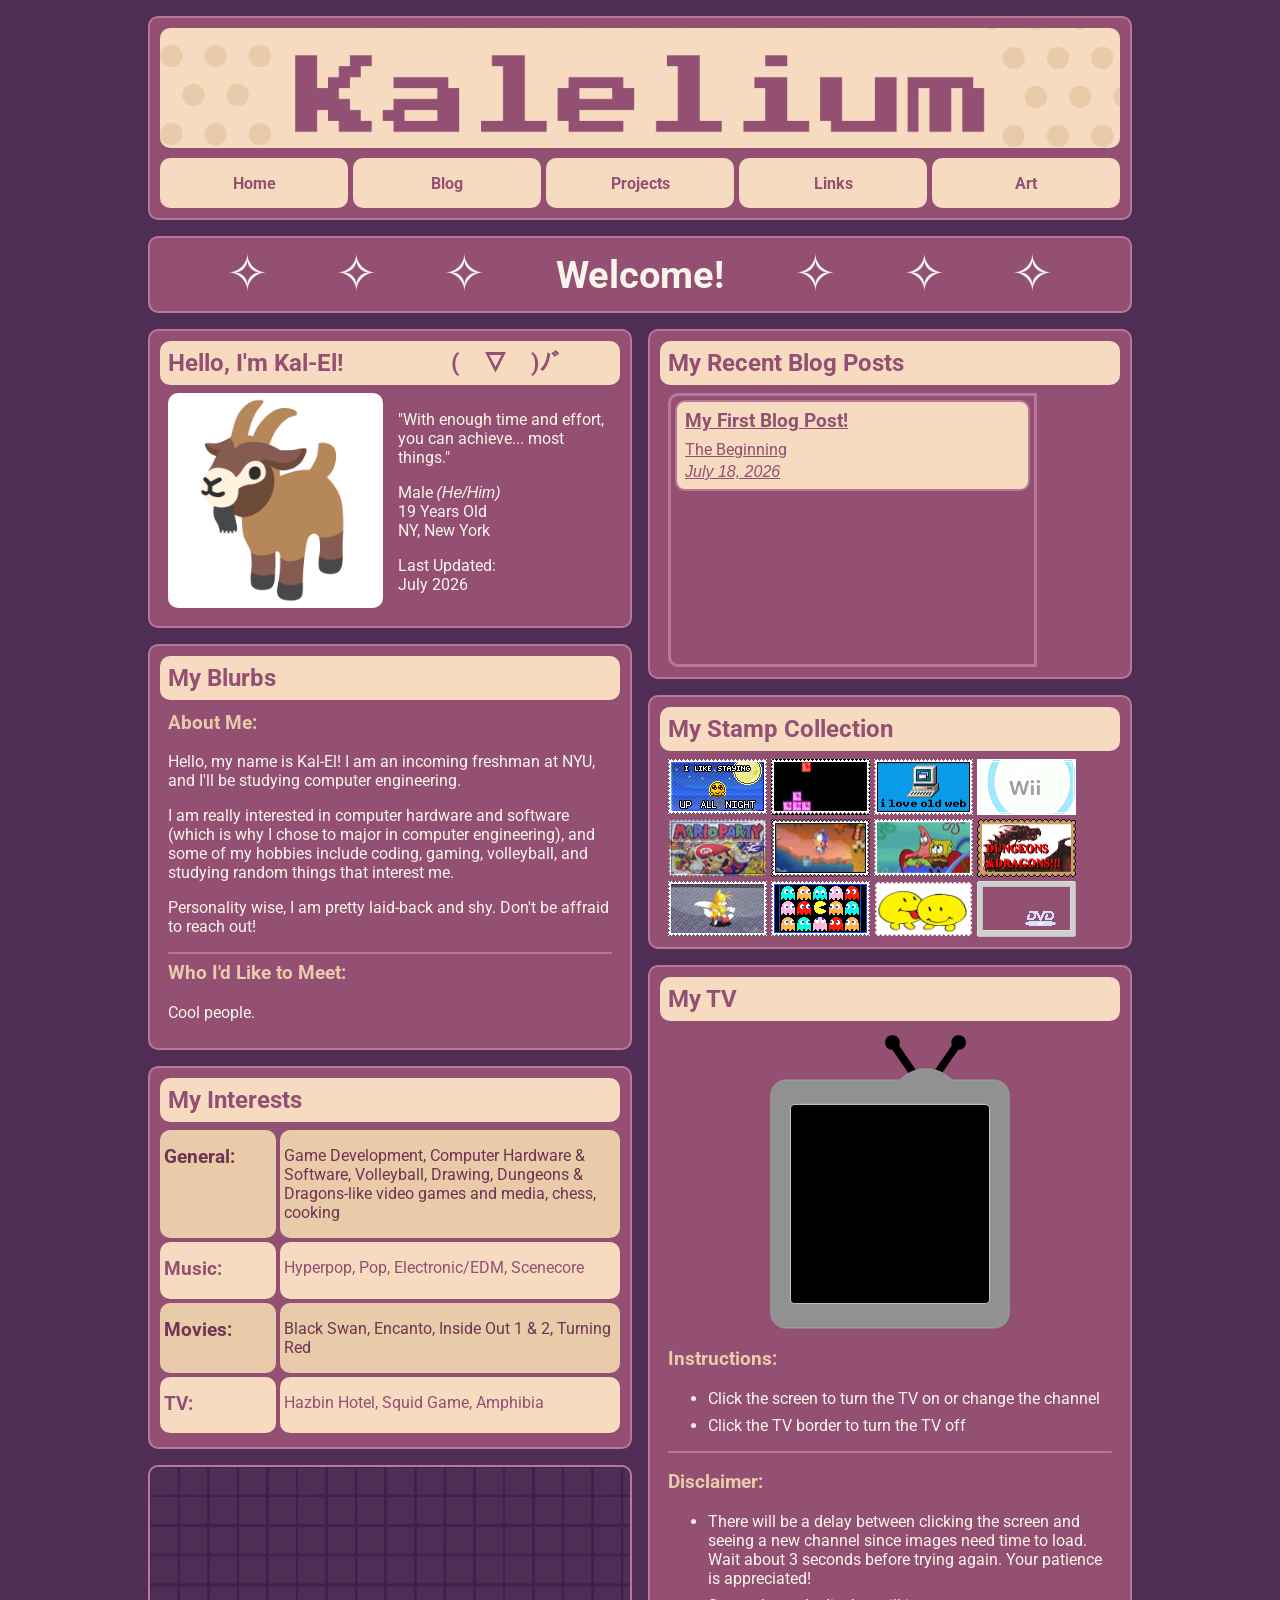
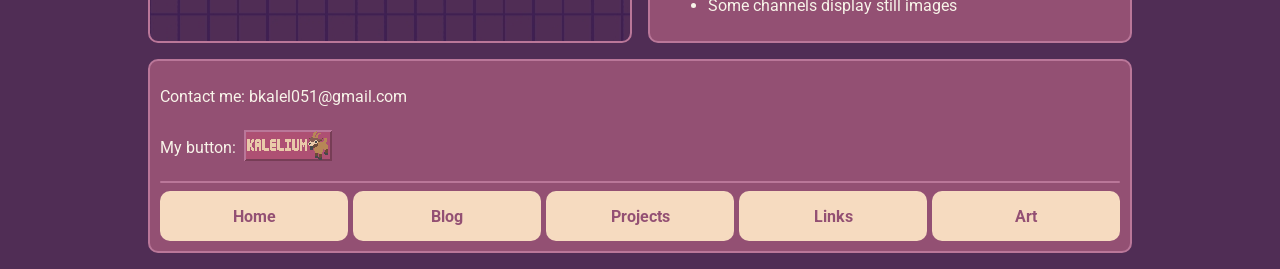
==== commit 9d360dc8: "typo fixes" ====
--- a/index.html
+++ b/index.html
@@ -258,7 +258,7 @@
     <footer>
       <div id="footer-div" class="default-card">
         <div>
-          <p>Contact me: bkalel@gmail.com</p>
+          <p>Contact me: bkalel051@gmail.com</p>
         </div>
         <div id="web-button-div">
           <div><p>My button: &nbsp</p></div>
